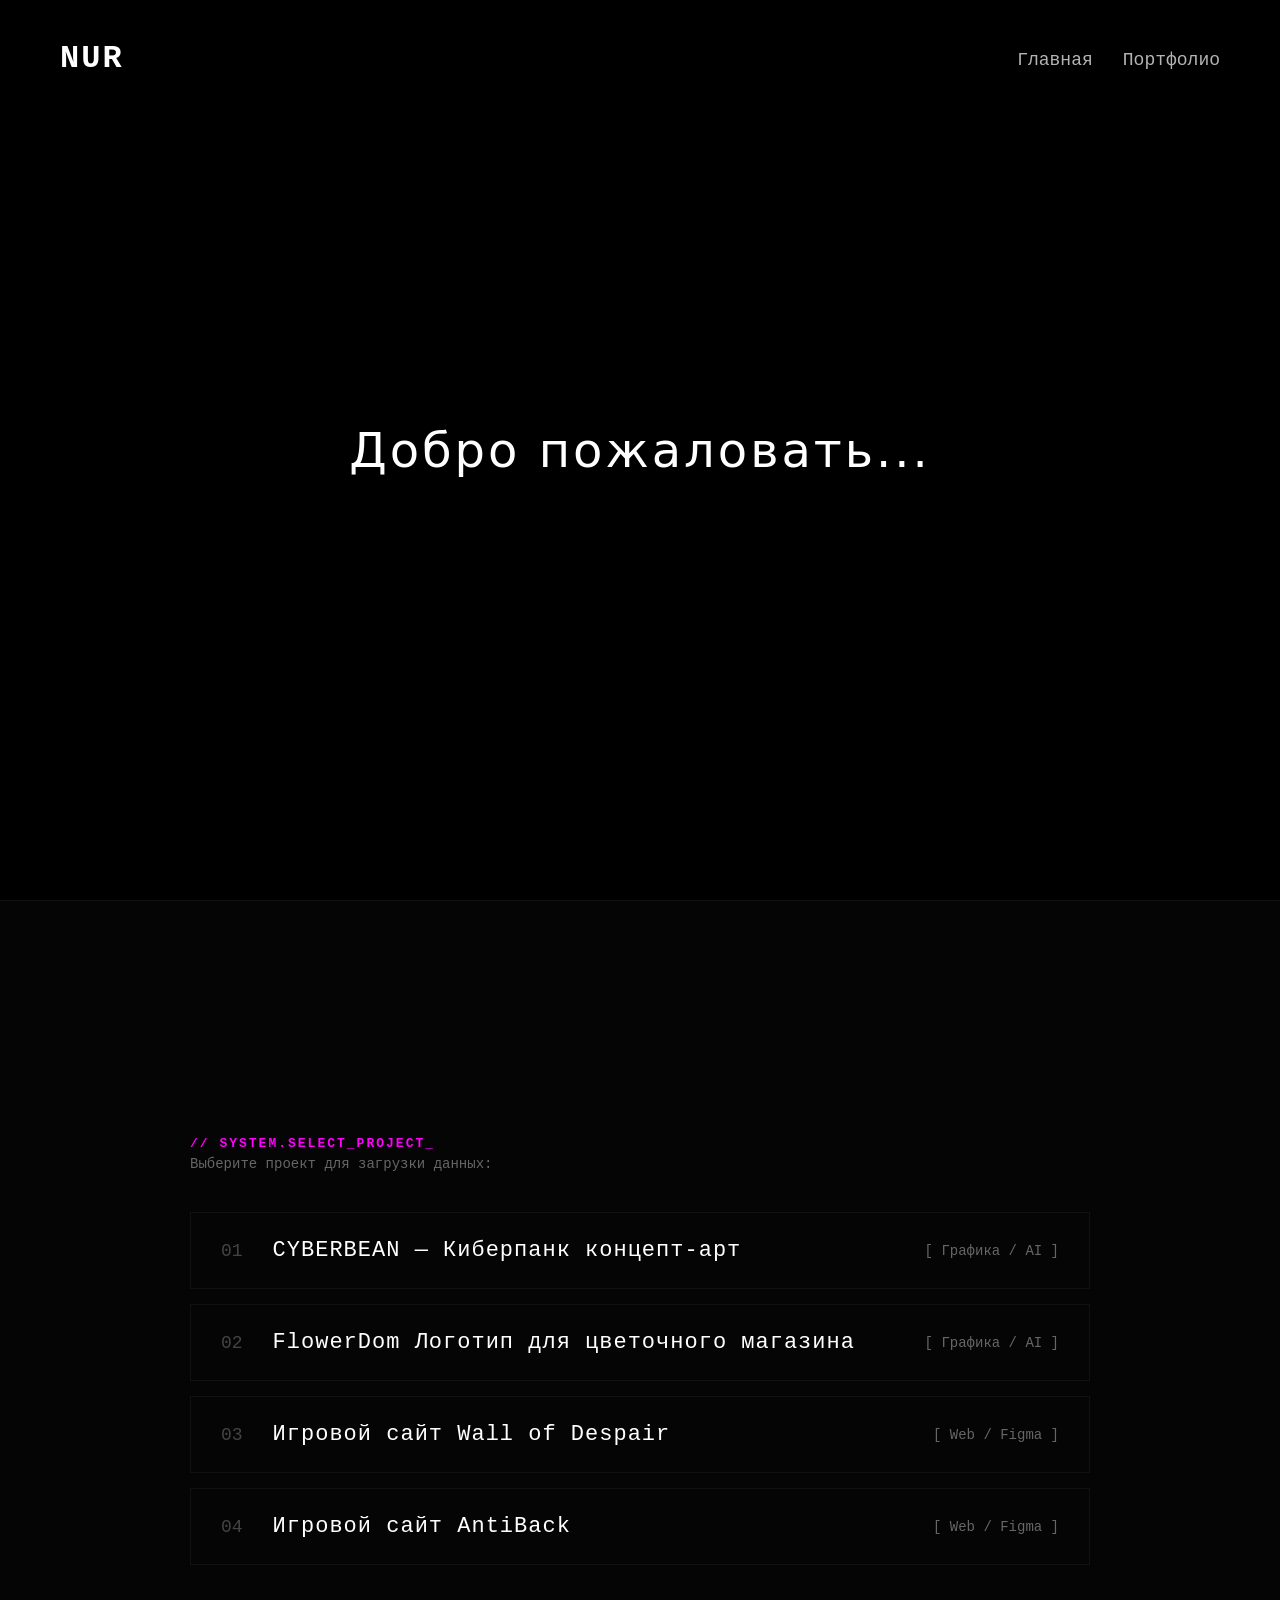
==== index.html @ 66be8141 "First" ====
<!DOCTYPE html>
<html lang="ru">
<head>
    <meta charset="UTF-8">
    <meta name="viewport" content="width=device-width, initial-scale=1.0">
    <title>NUR</title>
    <link rel="stylesheet" href="style.css">
</head>
<body>

    <!-- Шапка сайта -->
    <header class="header">
        <div class="logo-block">
            <span class="brand">NUR</span>
        </div>
        <nav class="nav">
            <a href="#main" class="nav-link">Главная</a>
            <a href="#portfolio" class="nav-link">Портфолио</a>
        </nav>
    </header>

    <!-- Главный экран -->
    <main class="welcome-screen" id="main">
        <h2 class="welcome-text">Добро пожаловать...</h2>
    </main>

    <section class="portfolio-section" id="portfolio">
    <div class="menu-container">
        
        <!-- Декоративная киберпанк-плашка для атмосферы -->
        <div class="menu-header">
            <span class="system-status">// SYSTEM.SELECT_PROJECT_</span>
            <p class="menu-hint">Выберите проект для загрузки данных:</p>
        </div>

        <!-- Сам список-меню -->
        <div class="project-menu">
            
            <!-- Проект 1: Cyberbean (Графика) -->
            <a href="project-cyberbean.html" class="menu-item">
                <span class="item-number">01</span>
                <span class="item-name">CYBERBEAN — Киберпанк концепт-арт</span>
                <span class="item-type">[ Графика / AI ]</span>
            </a>

            <!-- Проект 2: Игровой сайт (Ваш текущий сайт) -->
            <a href="project-flowerDom.html" class="menu-item">
                <span class="item-number">02</span>
                <span class="item-name">FlowerDom Логотип для цветочного магазина</span>
                <span class="item-type">[ Графика / AI ]</span>
            </a>

            <!-- Проект 3: Второй сайт из Figma -->
            <a href="project-site-Wall of despair.html" class="menu-item">
                <span class="item-number">03</span>
                <span class="item-name">Игровой сайт Wall of Despair</span>
                <span class="item-type">[ Web / Figma ]</span>
            </a>

            <!-- Проект 4: Третий сайт из Figma -->
            <a href="project-site-AntiBack.html" class="menu-item">
                <span class="item-number">04</span>
                <span class="item-name">Игровой сайт AntiBack</span>
                <span class="item-type">[ Web / Figma ]</span>
            </a>

            

        </div>
    </div>
</section>

</body>
</html>
---- style.css ----
/* ==========================================================================
   1. СБРОС СТИЛЕЙ И БАЗОВЫЕ НАСТРОЙКИ
   ========================================================================== */
* {
    margin: 0;
    padding: 0;
    box-sizing: border-box;
}

body {
    background-color: #000000;
    color: #ffffff;
    font-family: 'Courier New', Courier, monospace; /* Временный готический/системный шрифт */
    overflow-x: hidden;
    scroll-behavior: smooth; /* Плавный скролл по пунктам меню */
}

/* ==========================================================================
   2. ШАПКА И НАВИГАЦИЯ (HEADER & NAV)
   ========================================================================== */
.header {
    display: flex;
    justify-content: space-between;
    align-items: flex-start;
    padding: 40px 60px;
    position: fixed; /* Меню всегда остается сверху при скролле */
    top: 0;
    left: 0;
    width: 100%;
    z-index: 100;
    background: linear-gradient(to bottom, rgba(0,0,0,0.8), rgba(0,0,0,0));
}

/* Блок логотипа */
.logo-block {
    display: flex;
    flex-direction: column;
}

.brand {
    font-size: 32px;
    font-weight: 900;
    letter-spacing: 2px;
    text-transform: uppercase;
}

.title {
    font-size: 28px;
    font-weight: normal;
    margin-top: 5px;
    font-family: 'Georgia', serif; /* Для кастомного вида «Wall of Despair» */
    font-style: italic;
    opacity: 0.9;
}

.cursor {
    font-size: 20px;
    display: inline-block;
    margin-left: 5px;
    animation: blink 1s infinite; /* Курсор будет мигать */
}

/* Меню навигации */
.nav {
    display: flex;
    gap: 30px;
    margin-top: 10px;
}

.nav-link {
    color: #ffffff;
    text-decoration: none;
    font-size: 18px;
    opacity: 0.7;
    transition: all 0.3s ease;
}

.nav-link:hover {
    opacity: 1;
    text-shadow: 0 0 10px rgba(255, 255, 255, 0.6); /* Эффект свечения при наведении */
}

/* ==========================================================================
   3. ГЛАВНЫЙ ЭКРАН (WELCOME SCREEN)
   ========================================================================== */
.welcome-screen {
    height: 100vh; /* Занимает весь экран */
    display: flex;
    justify-content: center;
    align-items: center;
    padding: 20px;
}

.welcome-text {
    font-size: 48px;
    font-weight: 300;
    letter-spacing: 3px;
    text-align: center;
    font-family: system-ui, -apple-system, sans-serif;
    animation: pulse 4s infinite alternate; /* Текст плавно дышит */
}

/* ==========================================================================
   4. СЕКЦИЯ ПОРТФОЛИО (ДЛЯ ОСТАЛЬНЫХ РАБОТ)
   ========================================================================== */
.portfolio-section {
    min-height: 100vh;
    padding: 100px 60px;
    background-color: #050505; /* Чуть светлее чисто черного для контраста */
    display: flex;
    flex-direction: column;
    justify-content: center;
    align-items: center;
    border-top: 1px solid #111111;
}

/* ==========================================================================
   5. АНИМАЦИИ (АНИМАЦИОННЫЕ ЭФФЕКТЫ)
   ========================================================================== */
@keyframes blink {
    0%, 100% { opacity: 1; }
    50% { opacity: 0; }
}

@keyframes pulse {
    0% { opacity: 0.7; text-shadow: 0 0 5px rgba(255,255,255,0.2); }
    100% { opacity: 1; text-shadow: 0 0 20px rgba(255,255,255,0.5); }
}

/* ==========================================================================
   6. АДАПТИВНОСТЬ ПОД МОБИЛЬНЫЕ ТЕЛЕФОНЫ
   ========================================================================== */
@media (max-width: 768px) {
    .header {
        flex-direction: column;
        align-items: center;
        gap: 20px;
        padding: 20px;
    }
    .logo-block {
        align-items: center;
    }
    .nav {
        gap: 15px;
    }
    .welcome-text {
        font-size: 32px;
    }
}
/* ==========================================================================
   ИГРОВОЕ МЕНЮ ВЫБОРА ПРОЕКТОВ
   ========================================================================== */
.menu-container {
    width: 100%;
    max-width: 900px;
    margin: 0 auto;
}

.menu-header {
    margin-bottom: 40px;
    font-family: monospace;
}

.system-status {
    color: #ff00ff; /* Розовый неоновый акцент */
    font-weight: bold;
    letter-spacing: 2px;
}

.menu-hint {
    color: #666666;
    margin-top: 5px;
    font-size: 14px;
}

/* Контейнер меню */
.project-menu {
    display: flex;
    flex-direction: column;
    gap: 15px;
}

/* Элемент меню (ссылка) */
.menu-item {
    display: flex;
    align-items: center;
    padding: 25px 30px;
    background-color: #050505;
    border: 1px solid #111111;
    text-decoration: none;
    color: #ffffff;
    transition: all 0.3s cubic-bezier(0.25, 0.8, 0.25, 1);
    position: relative;
    overflow: hidden;
}

/* Номер проекта */
.item-number {
    font-family: monospace;
    font-size: 18px;
    color: #444444;
    margin-right: 30px;
    transition: color 0.3s ease;
}

/* Название проекта */
.item-name {
    font-size: 22px;
    font-weight: 500;
    flex-grow: 1; /* Растягивает текст, толкая тип вправо */
    letter-spacing: 1px;
}

/* Тип проекта (тег справа) */
.item-type {
    font-family: monospace;
    font-size: 14px;
    color: #666666;
    transition: color 0.3s ease;
}

/* ЭФФЕКТЫ ПРИ НАВЕДЕНИИ (Эффект фокуса на уровне) */
.project-menu:hover .menu-item {
    opacity: 0.3; /* Все элементы затеняются, когда мы наводим на меню */
}

.project-menu .menu-item:hover {
    opacity: 1; /* Тот элемент, на который навели, горит ярко */
    background-color: #0a0a0a;
    border-color: #ff00ff;
    transform: translateX(10px); /* Легкий сдвиг вправо, как в играх */
    box-shadow: 0 0 20px rgba(255, 0, 255, 0.15);
}

.menu-item:hover .item-number {
    color: #ff00ff; /* Номер загорается неоном */
}

.menu-item:hover .item-type {
    color: #ffffff;
}

/* Адаптация под мобильные экраны */
@media (max-width: 768px) {
    .menu-item {
        flex-direction: column;
        align-items: flex-start;
        gap: 10px;
        padding: 20px;
    }
    .item-number {
        margin-right: 0;
        font-size: 14px;
    }
    .item-name {
        font-size: 18px;
    }
    .project-menu .menu-item:hover {
        transform: none; /* На мобилках сдвиг убираем */
    }
}
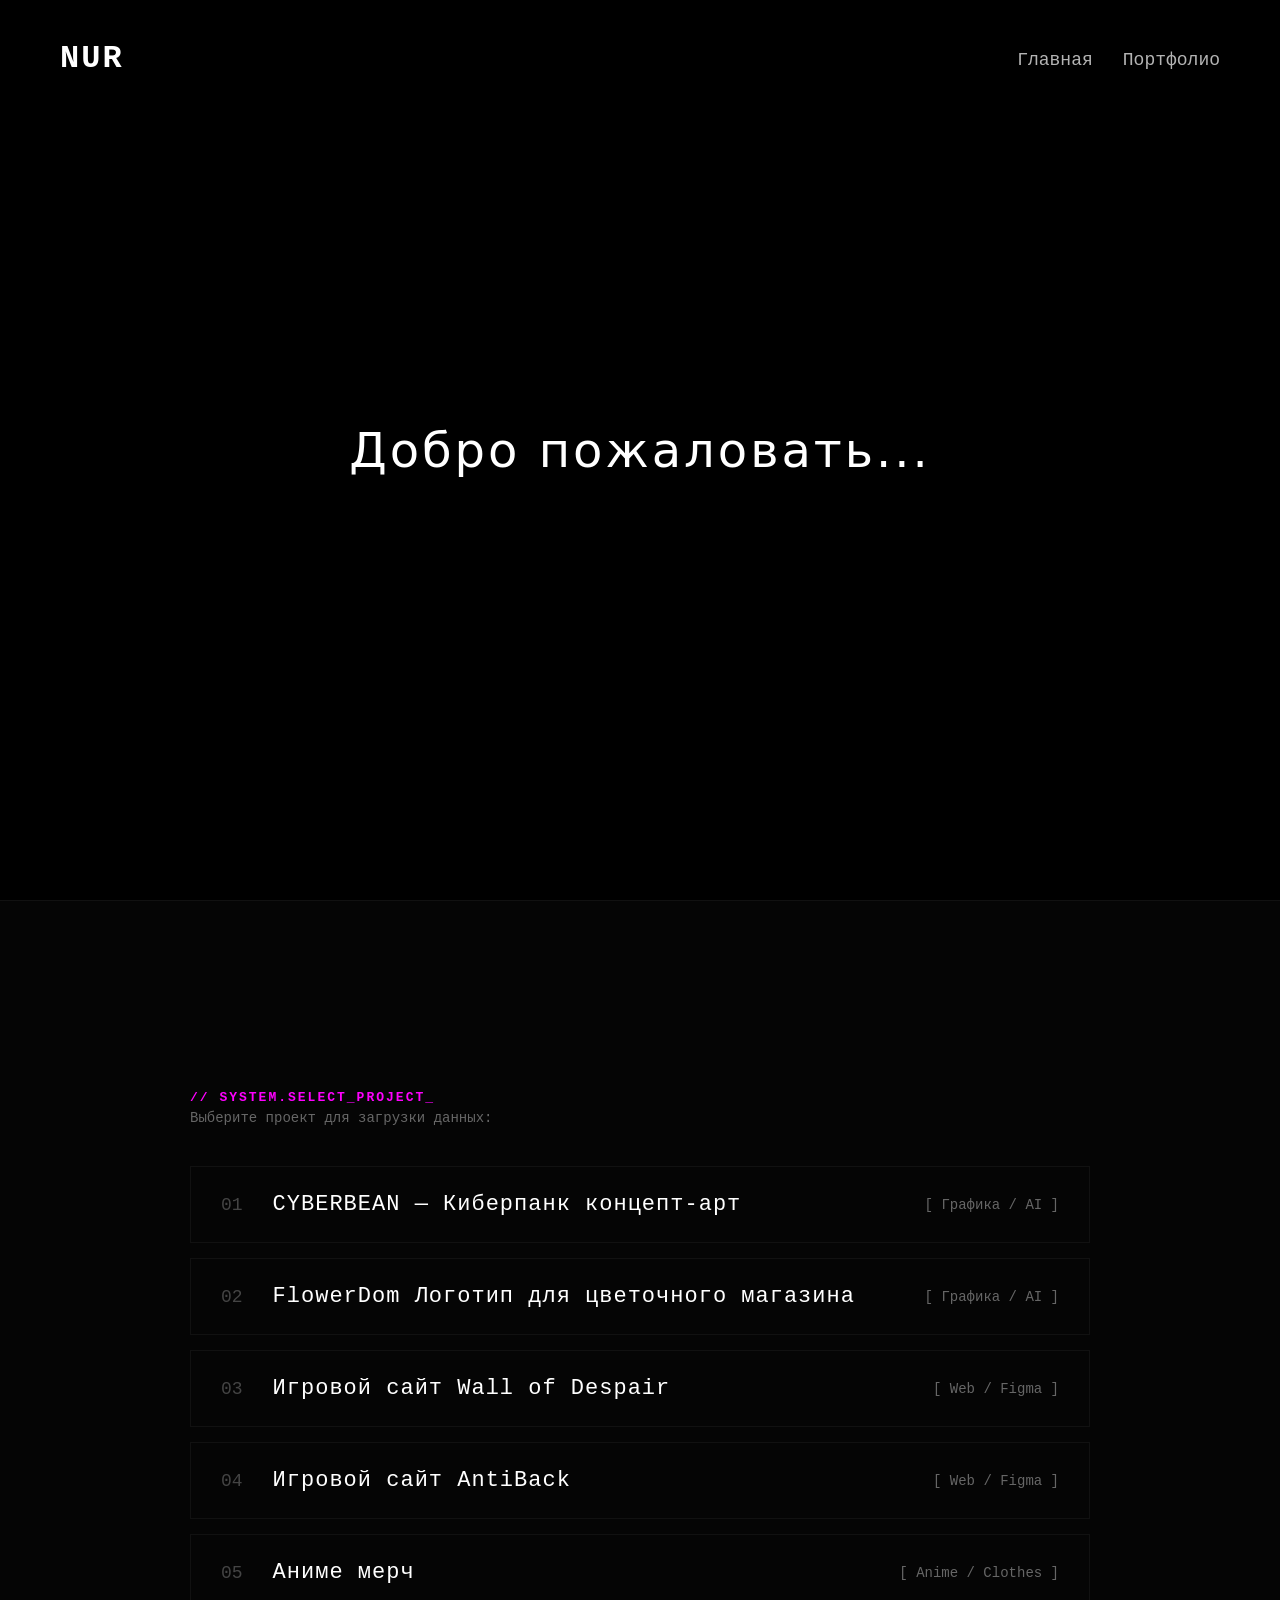
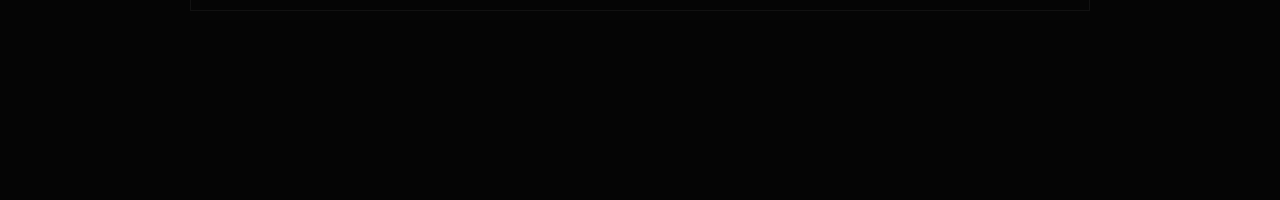
==== commit d41baba0: "add clothes link" ====
--- a/index.html
+++ b/index.html
@@ -64,6 +64,12 @@
                 <span class="item-type">[ Web / Figma ]</span>
             </a>
 
+             <a href="project-clothes.html" class="menu-item">
+                <span class="item-number">05</span>
+                <span class="item-name">Аниме мерч</span>
+                <span class="item-type">[ Anime / Clothes  ]</span>
+            </a>
+
             
 
         </div>
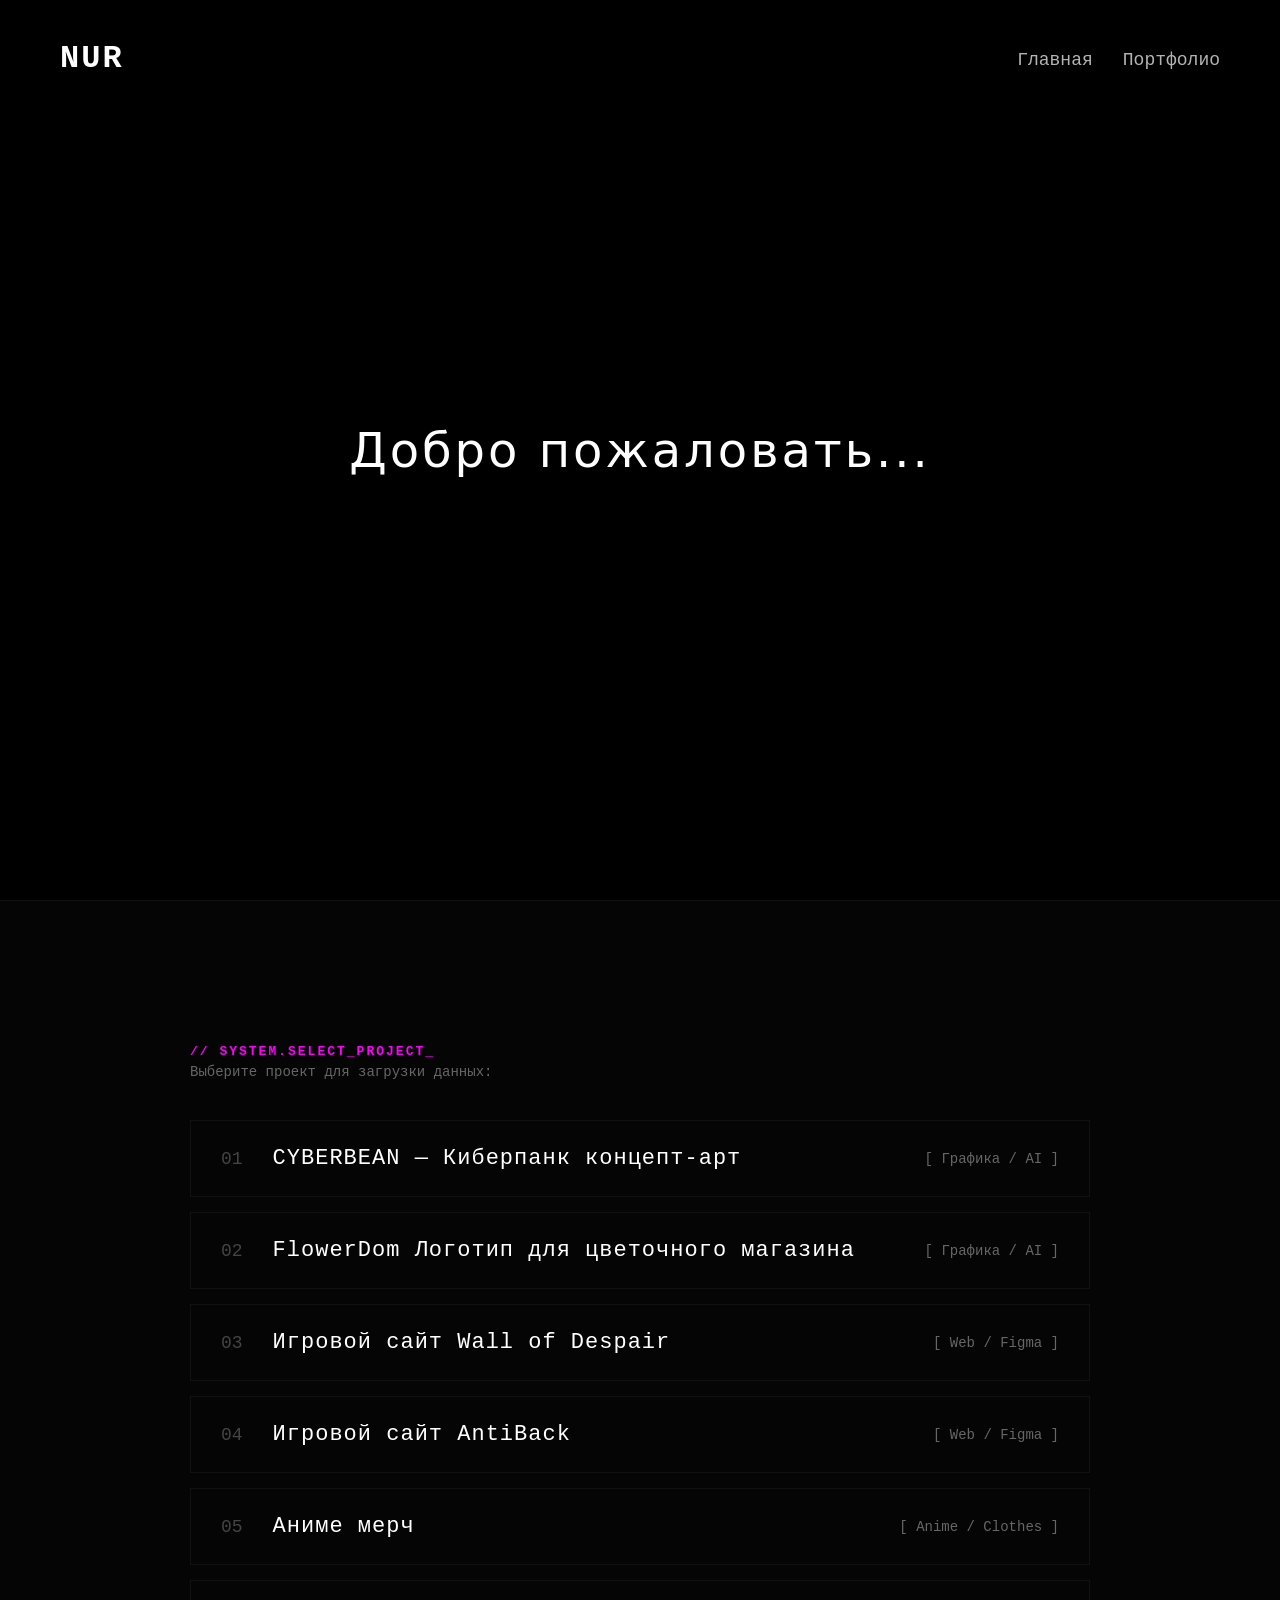
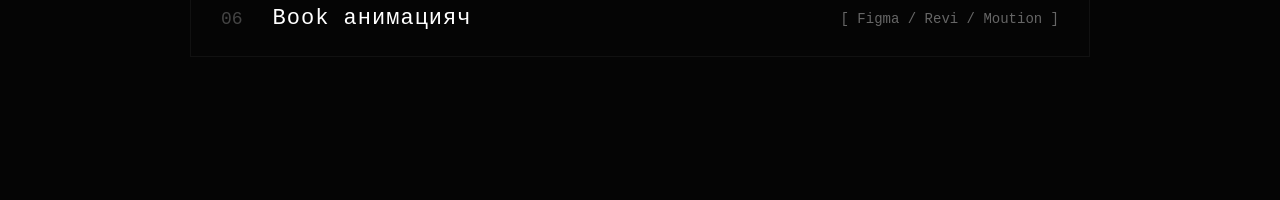
==== commit 916a526d: "add menu" ====
--- a/index.html
+++ b/index.html
@@ -70,7 +70,11 @@
                 <span class="item-type">[ Anime / Clothes  ]</span>
             </a>
 
-            
+              <a href="project-moution_book.html" class="menu-item">
+                <span class="item-number">06</span>
+                <span class="item-name">Book анимацияч</span>
+                <span class="item-type">[ Figma / Revi / Moution  ]</span>
+            </a>
 
         </div>
     </div>
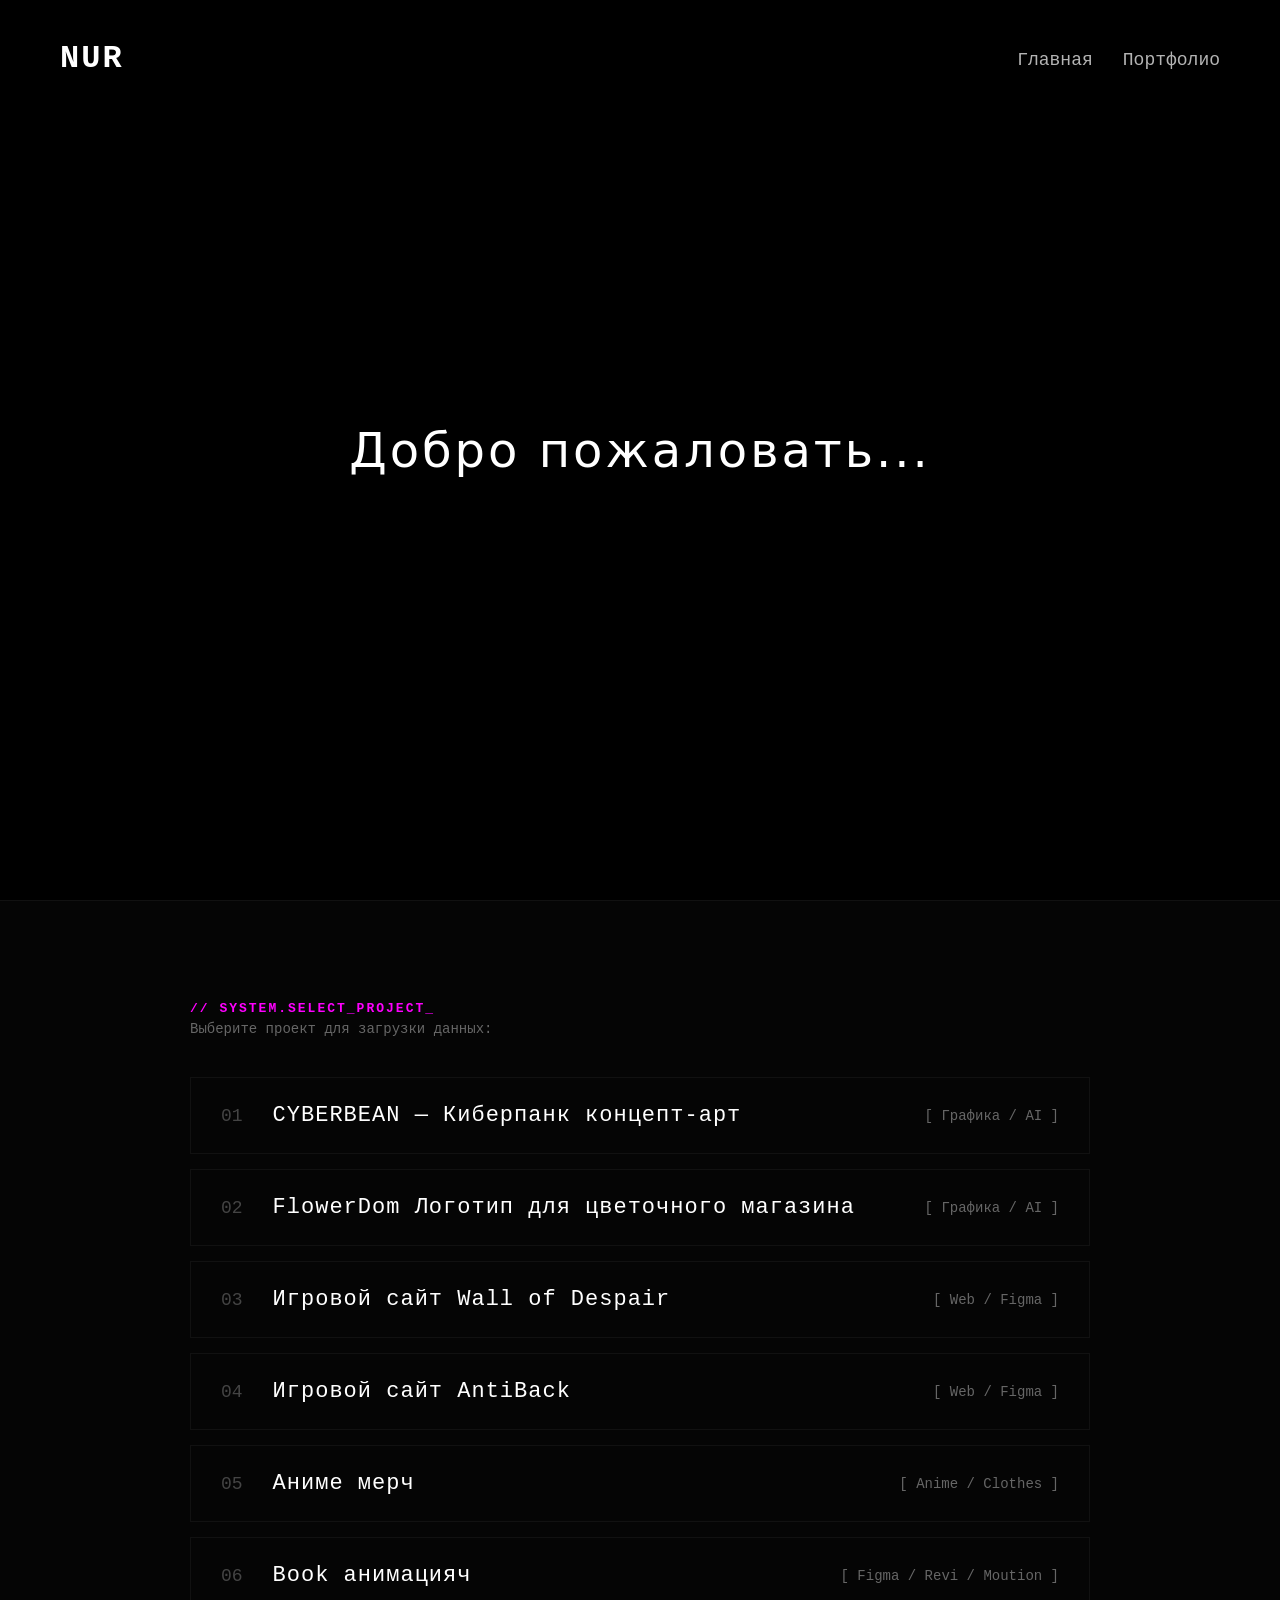
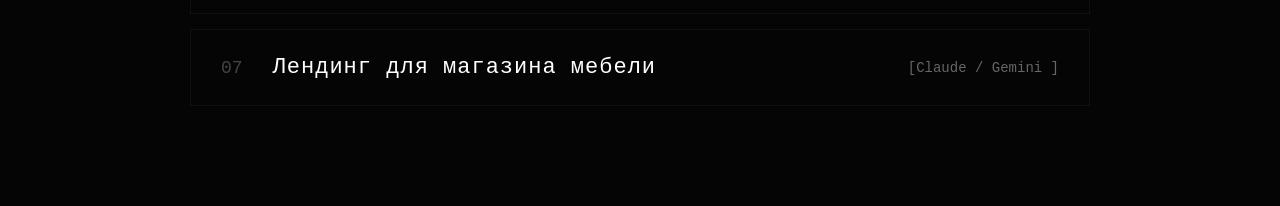
==== commit 83d47c36: "add landing furniture" ====
--- a/index.html
+++ b/index.html
@@ -76,6 +76,12 @@
                 <span class="item-type">[ Figma / Revi / Moution  ]</span>
             </a>
 
+            <a href="landing/furniture/catalog.html" class="menu-item">
+                <span class="item-number">07</span>
+                <span class="item-name">Лендинг для магазина мебели</span>
+                <span class="item-type">[Claude / Gemini ]</span>
+            </a>
+
         </div>
     </div>
 </section>
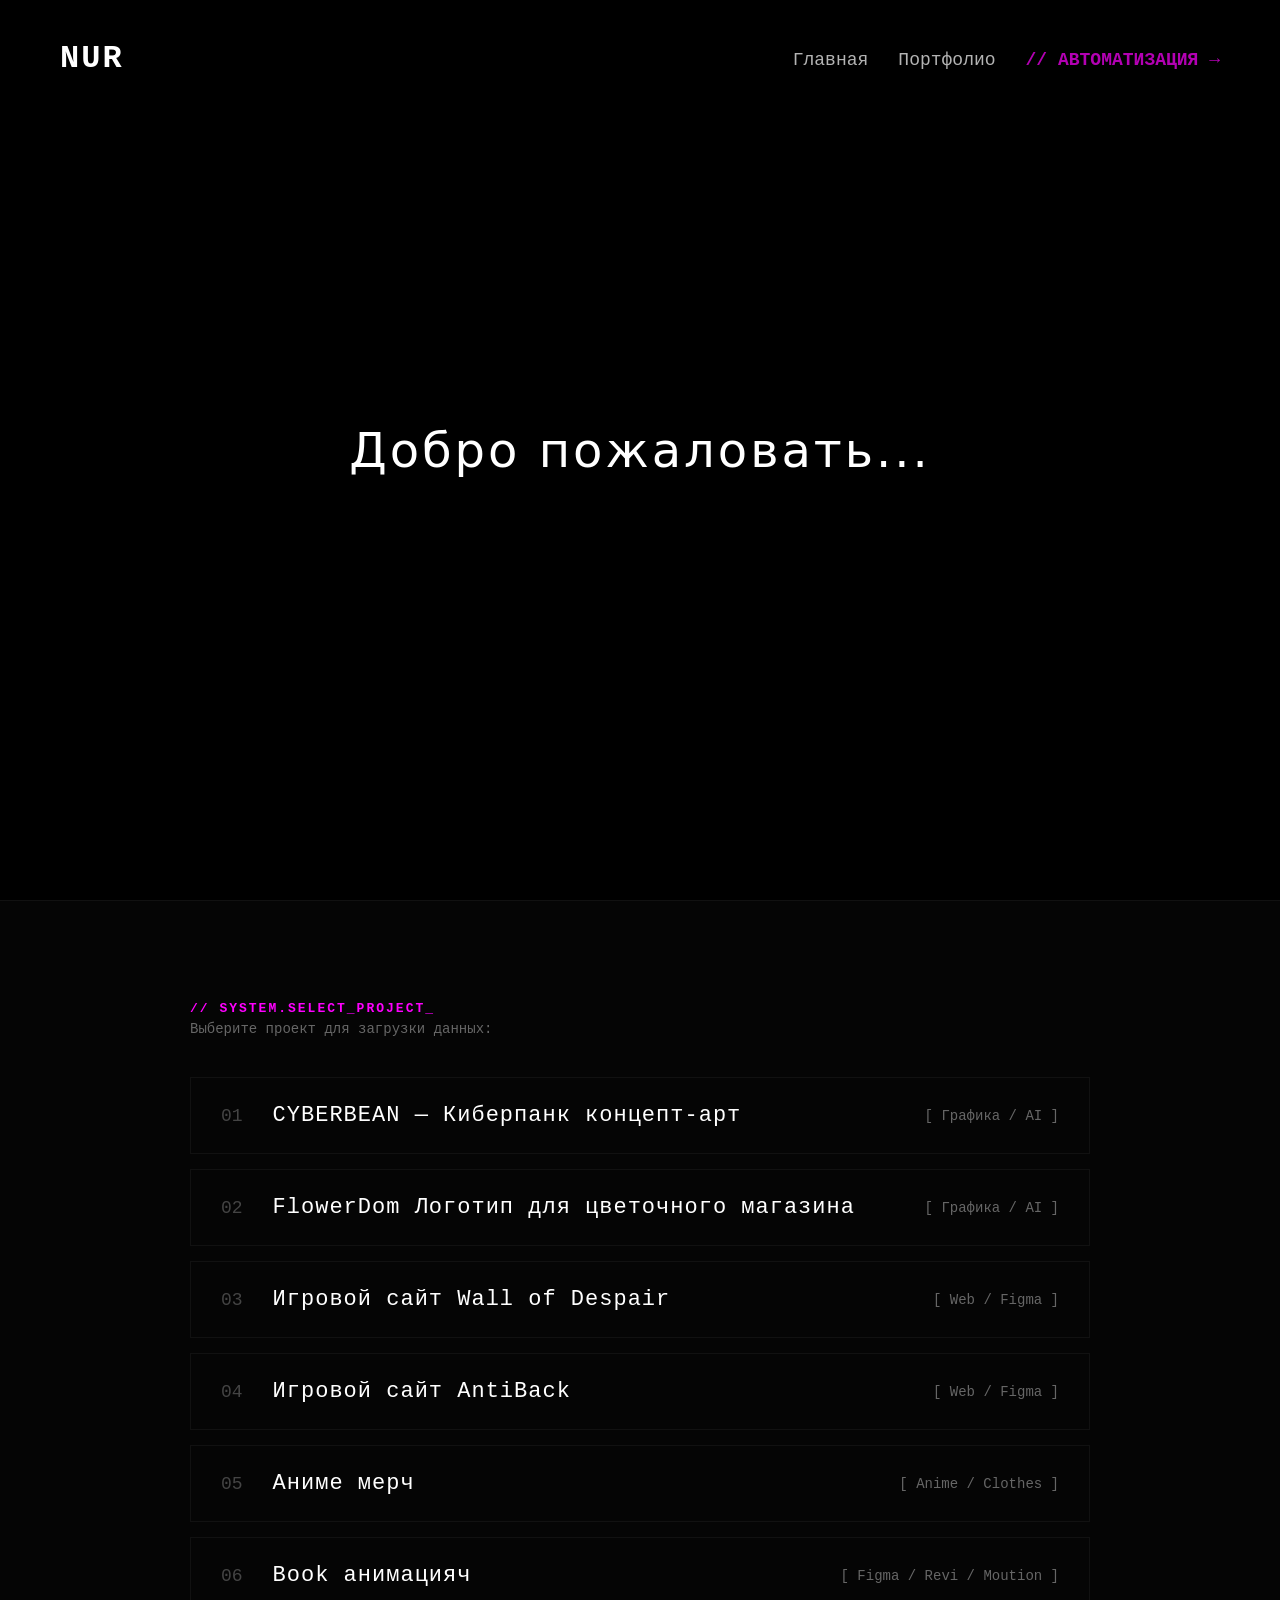
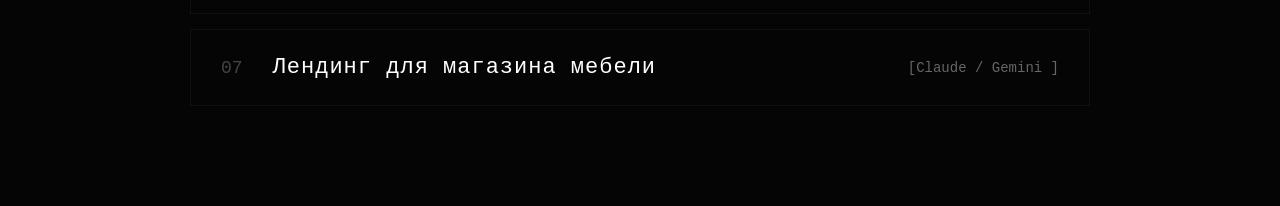
==== commit afdc20ac: "add ai auto pages" ====
--- a/index.html
+++ b/index.html
@@ -16,6 +16,7 @@
         <nav class="nav">
             <a href="#main" class="nav-link">Главная</a>
             <a href="#portfolio" class="nav-link">Портфолио</a>
+            <a href="index-automation.html" class="nav-link" style="color: #ff00ff; font-weight: bold;">// АВТОМАТИЗАЦИЯ →</a>
         </nav>
     </header>
 
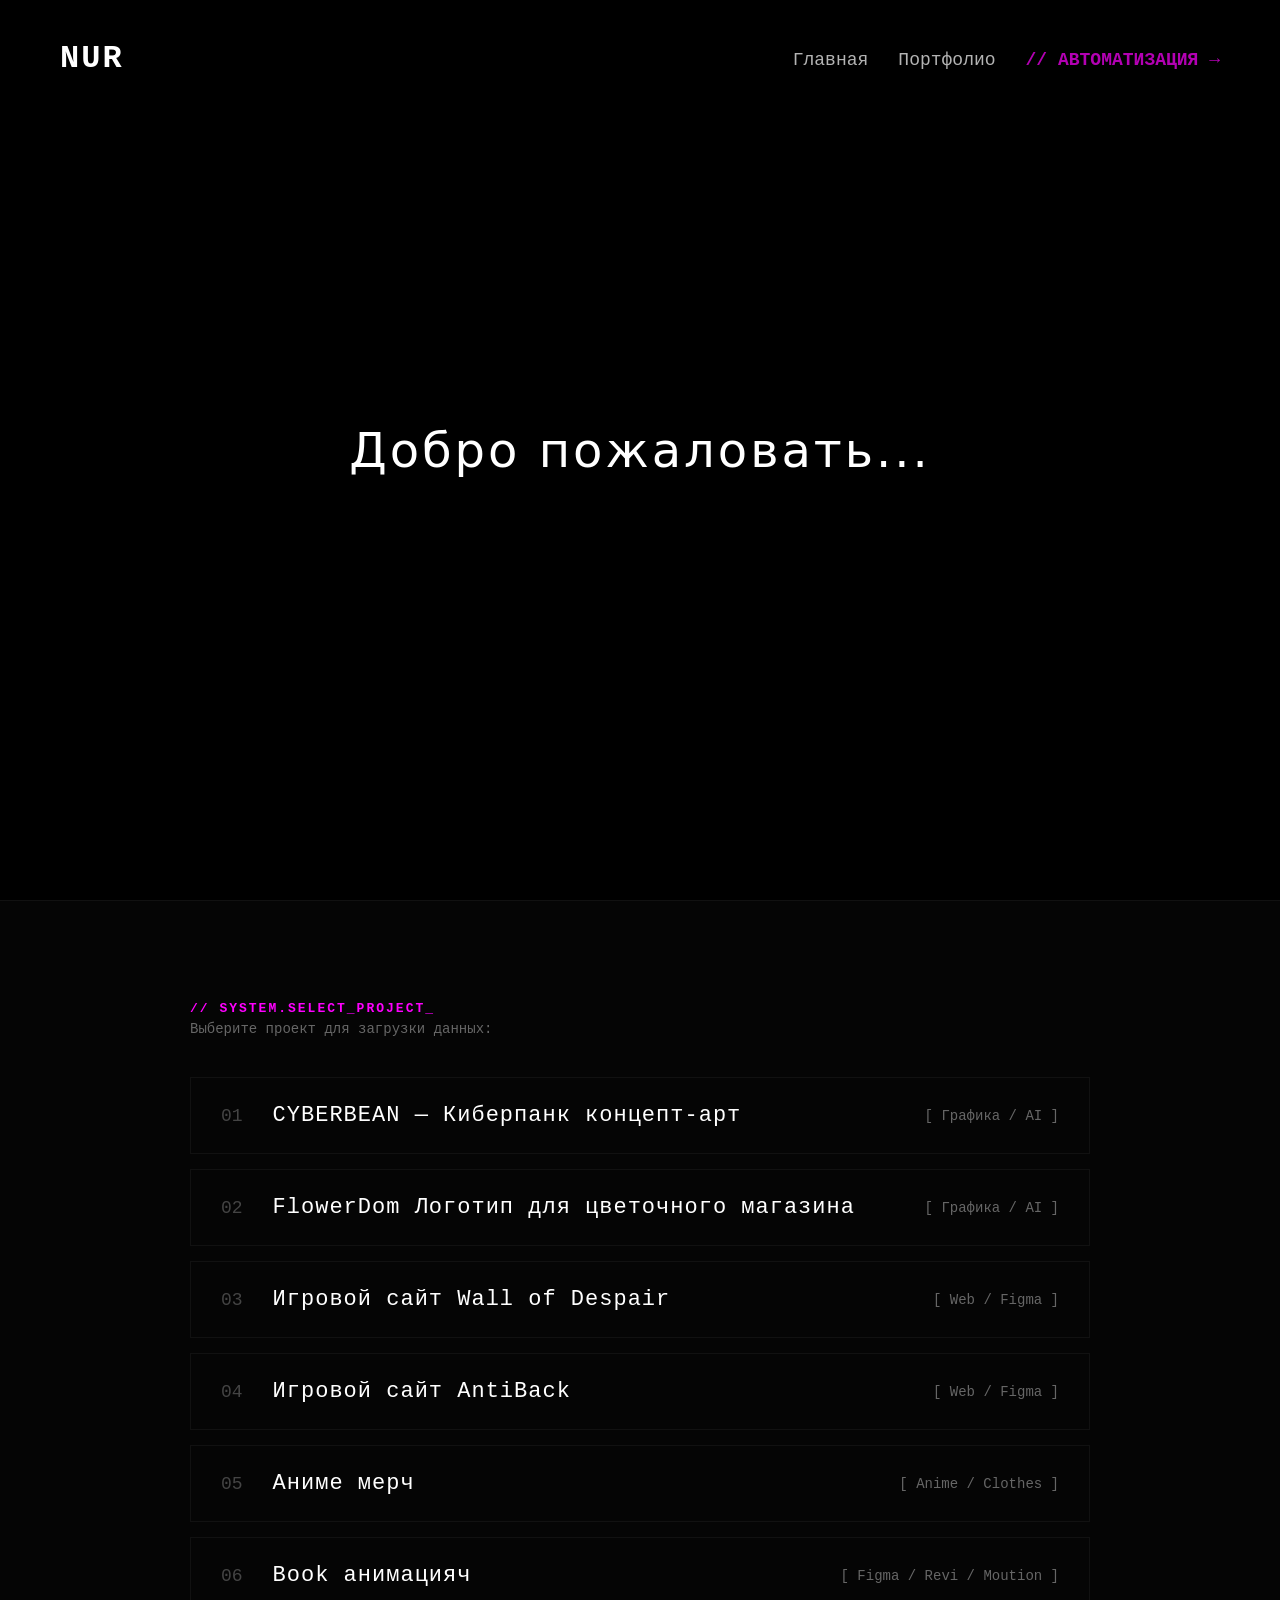
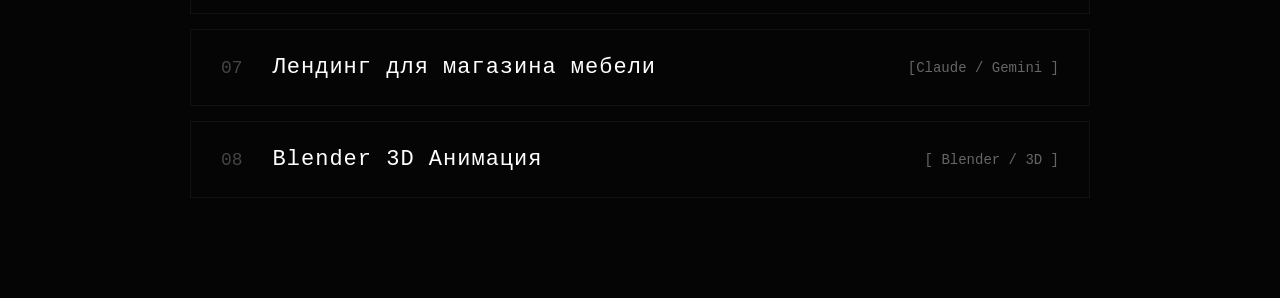
==== commit 92c95acf: "add blender" ====
--- a/index.html
+++ b/index.html
@@ -82,7 +82,11 @@
                 <span class="item-name">Лендинг для магазина мебели</span>
                 <span class="item-type">[Claude / Gemini ]</span>
             </a>
-
+            <a href="project-blender.html" class="menu-item">
+                <span class="item-number">08</span>
+                <span class="item-name">Blender 3D Анимация</span>
+                <span class="item-type">[ Blender / 3D ]</span>
+            </a>
         </div>
     </div>
 </section>
